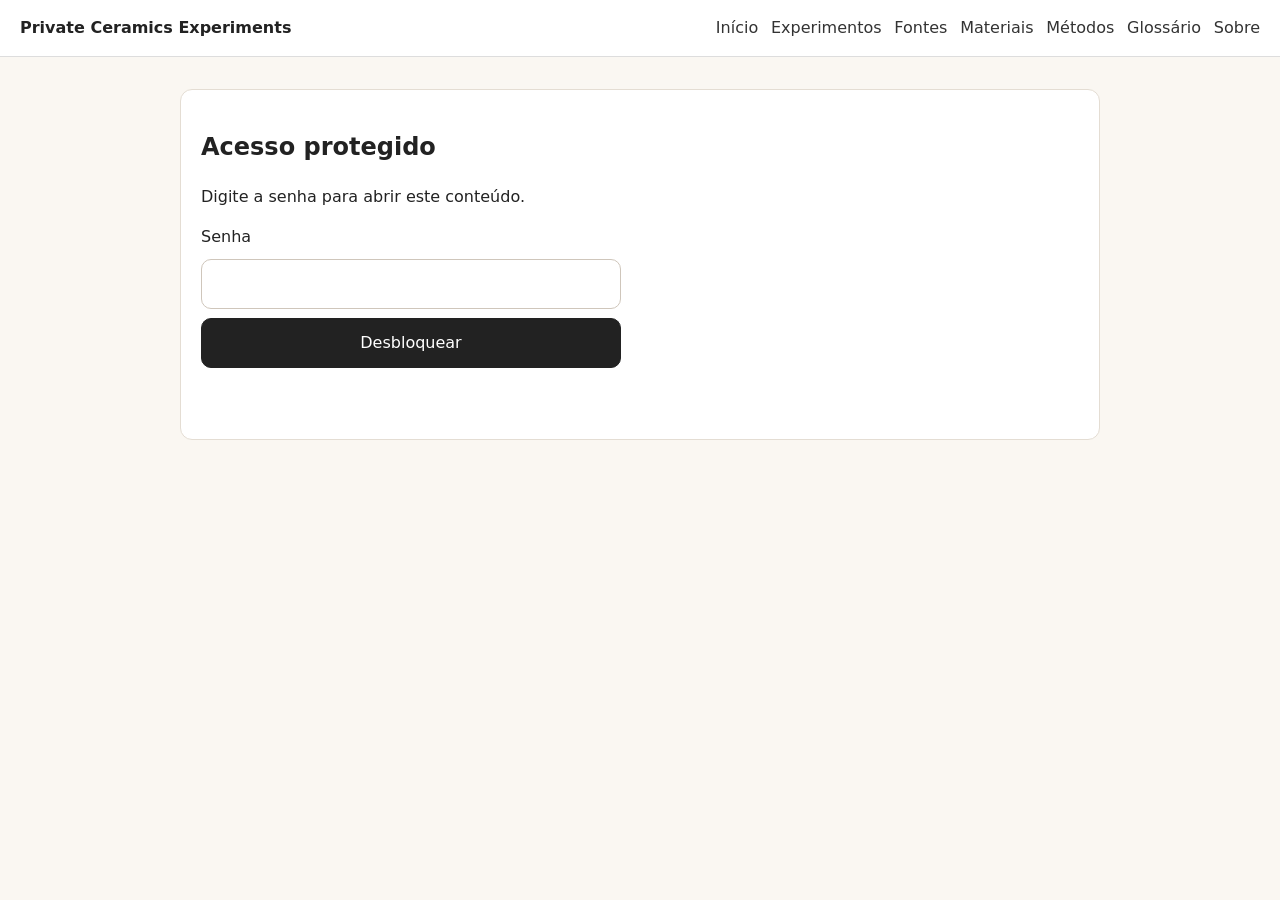
==== experimentos/index.html @ 7939c784 "test" ====
<!doctype html>
<html lang="pt-BR">
  <head>
    <meta charset="utf-8" />
    <meta name="viewport" content="width=device-width, initial-scale=1" />
    <title>Private Ceramics Experiments</title>
    <meta name="description" content="Site protegido por senha." />
    <link rel="stylesheet" href="/assets/style.css" />
    <link rel="stylesheet" href="/assets/protected-site.css" />
    <script>
      window.PROTECTED_SITE_ROUTE = "/experimentos/";
    </script>
    <script defer src="/assets/protected-site.js"></script>
  </head>
  <body class="protected-shell">
    <header class="protected-shell__header">
      <a class="protected-shell__brand" href="/">Private Ceramics Experiments</a>
      <nav class="protected-shell__nav">
        <a href="/">Início</a>
        <a href="/experimentos/">Experimentos</a>
        <a href="/fontes/">Fontes</a>
        <a href="/materiais/">Materiais</a>
        <a href="/metodos/">Métodos</a>
        <a href="/glossario/">Glossário</a>
        <a href="/sobre/">Sobre</a>
      </nav>
    </header>
    <main class="site-main protected-shell__main" id="protected-app">
      <section class="protected-card">
        <h1>Acesso protegido</h1>
        <p>Digite a senha para abrir este conteúdo.</p>
        <form id="protected-form" class="protected-form">
          <label for="protected-passphrase">Senha</label>
          <input id="protected-passphrase" name="passphrase" type="password" autocomplete="current-password" />
          <button type="submit">Desbloquear</button>
        </form>
        <p id="protected-message" class="protected-message" aria-live="polite"></p>
      </section>
    </main>
  </body>
</html>
---- assets/style.css ----
:root { color-scheme: light; }
body { font-family: system-ui, sans-serif; line-height: 1.5; margin: 0; color: #222; background: #faf7f2; }
.site-header { display: flex; gap: 1rem; padding: 1rem 1.25rem; background: #fff; border-bottom: 1px solid #ddd; position: sticky; top: 0; }
.site-header a { color: #333; text-decoration: none; }
.site-main { max-width: 920px; margin: 0 auto; padding: 2rem 1.25rem 4rem; }
.card { background: #fff; border: 1px solid #e4ddd3; border-radius: 12px; padding: 1rem 1.1rem; margin: 1rem 0; }
.meta { color: #666; font-size: 0.95rem; }
.tags { display: flex; flex-wrap: wrap; gap: .4rem; padding: 0; list-style: none; }
.tags li { background: #efe7dc; border-radius: 999px; padding: .15rem .6rem; }
table { width: 100%; border-collapse: collapse; background: #fff; }
th, td { border: 1px solid #e4ddd3; padding: .65rem .75rem; text-align: left; vertical-align: top; }
th { background: #f4efe8; }
code, pre { background: #f4efe8; }
pre { padding: 1rem; overflow: auto; border-radius: 8px; }
---- assets/protected-site.css ----
:root { color-scheme: light; }
body.protected-shell { margin: 0; font-family: system-ui, sans-serif; background: #faf7f2; color: #222; }
.protected-shell__header { display: flex; gap: 1rem; align-items: center; justify-content: space-between; flex-wrap: wrap; padding: 1rem 1.25rem; background: #fff; border-bottom: 1px solid #ddd; position: sticky; top: 0; z-index: 10; }
.protected-shell__brand { font-weight: 700; color: #222; text-decoration: none; }
.protected-shell__nav { display: flex; gap: .8rem; flex-wrap: wrap; }
.protected-shell__nav a { color: #333; text-decoration: none; }
.protected-shell__main { max-width: 920px; margin: 0 auto; padding: 2rem 1.25rem 4rem; }
.protected-card { background: #fff; border: 1px solid #e4ddd3; border-radius: 12px; padding: 1.2rem 1.25rem; }
.protected-form { display: grid; gap: .6rem; max-width: 420px; }
.protected-form input, .protected-form button { font: inherit; padding: .75rem .85rem; border-radius: 10px; border: 1px solid #cfc6bb; }
.protected-form button { cursor: pointer; background: #222; color: #fff; border-color: #222; }
.protected-message { min-height: 1.2em; color: #7a1f1f; }
.protected-asset { background: #fff; border: 1px solid #e4ddd3; border-radius: 12px; padding: 1rem; }
.protected-asset img, .protected-asset iframe { max-width: 100%; width: 100%; border: 0; }
.protected-asset iframe { min-height: 80vh; }
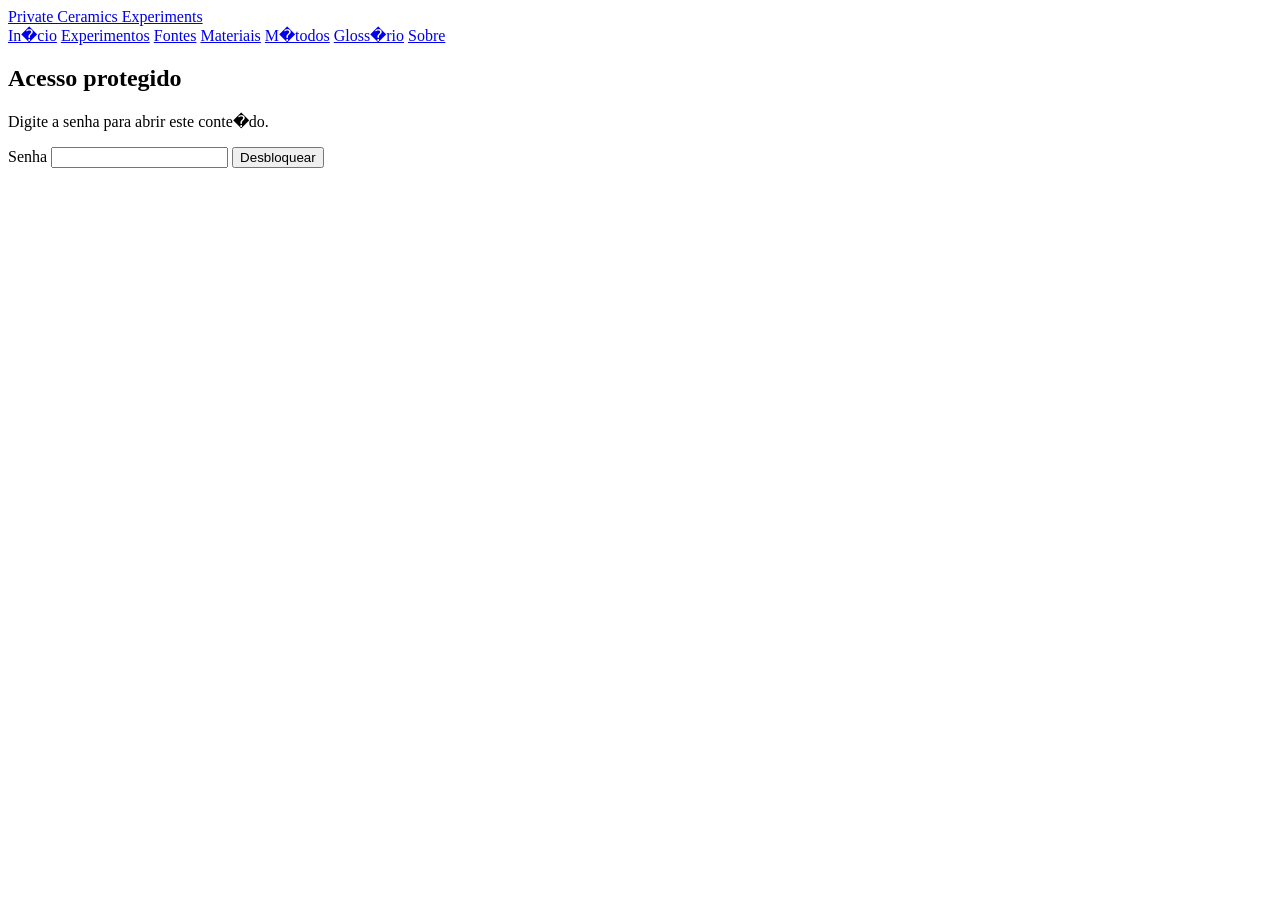
==== commit 2e074bb3: "test" ====
--- a/experimentos/index.html
+++ b/experimentos/index.html
@@ -5,30 +5,31 @@
     <meta name="viewport" content="width=device-width, initial-scale=1" />
     <title>Private Ceramics Experiments</title>
     <meta name="description" content="Site protegido por senha." />
-    <link rel="stylesheet" href="/assets/style.css" />
-    <link rel="stylesheet" href="/assets/protected-site.css" />
+    <link rel="stylesheet" href="/PCE-site/assets/style.css" />
+    <link rel="stylesheet" href="/PCE-site/assets/protected-site.css" />
     <script>
       window.PROTECTED_SITE_ROUTE = "/experimentos/";
+      window.PROTECTED_SITE_BASE_PATH = "/PCE-site/";
     </script>
-    <script defer src="/assets/protected-site.js"></script>
+    <script defer src="/PCE-site/assets/protected-site.js"></script>
   </head>
   <body class="protected-shell">
     <header class="protected-shell__header">
-      <a class="protected-shell__brand" href="/">Private Ceramics Experiments</a>
+      <a class="protected-shell__brand" href="/PCE-site/">Private Ceramics Experiments</a>
       <nav class="protected-shell__nav">
-        <a href="/">Início</a>
-        <a href="/experimentos/">Experimentos</a>
-        <a href="/fontes/">Fontes</a>
-        <a href="/materiais/">Materiais</a>
-        <a href="/metodos/">Métodos</a>
-        <a href="/glossario/">Glossário</a>
-        <a href="/sobre/">Sobre</a>
+        <a href="/PCE-site/">In�cio</a>
+        <a href="/PCE-site/experimentos/">Experimentos</a>
+        <a href="/PCE-site/fontes/">Fontes</a>
+        <a href="/PCE-site/materiais/">Materiais</a>
+        <a href="/PCE-site/metodos/">M�todos</a>
+        <a href="/PCE-site/glossario/">Gloss�rio</a>
+        <a href="/PCE-site/sobre/">Sobre</a>
       </nav>
     </header>
     <main class="site-main protected-shell__main" id="protected-app">
       <section class="protected-card">
         <h1>Acesso protegido</h1>
-        <p>Digite a senha para abrir este conteúdo.</p>
+        <p>Digite a senha para abrir este conte�do.</p>
         <form id="protected-form" class="protected-form">
           <label for="protected-passphrase">Senha</label>
           <input id="protected-passphrase" name="passphrase" type="password" autocomplete="current-password" />
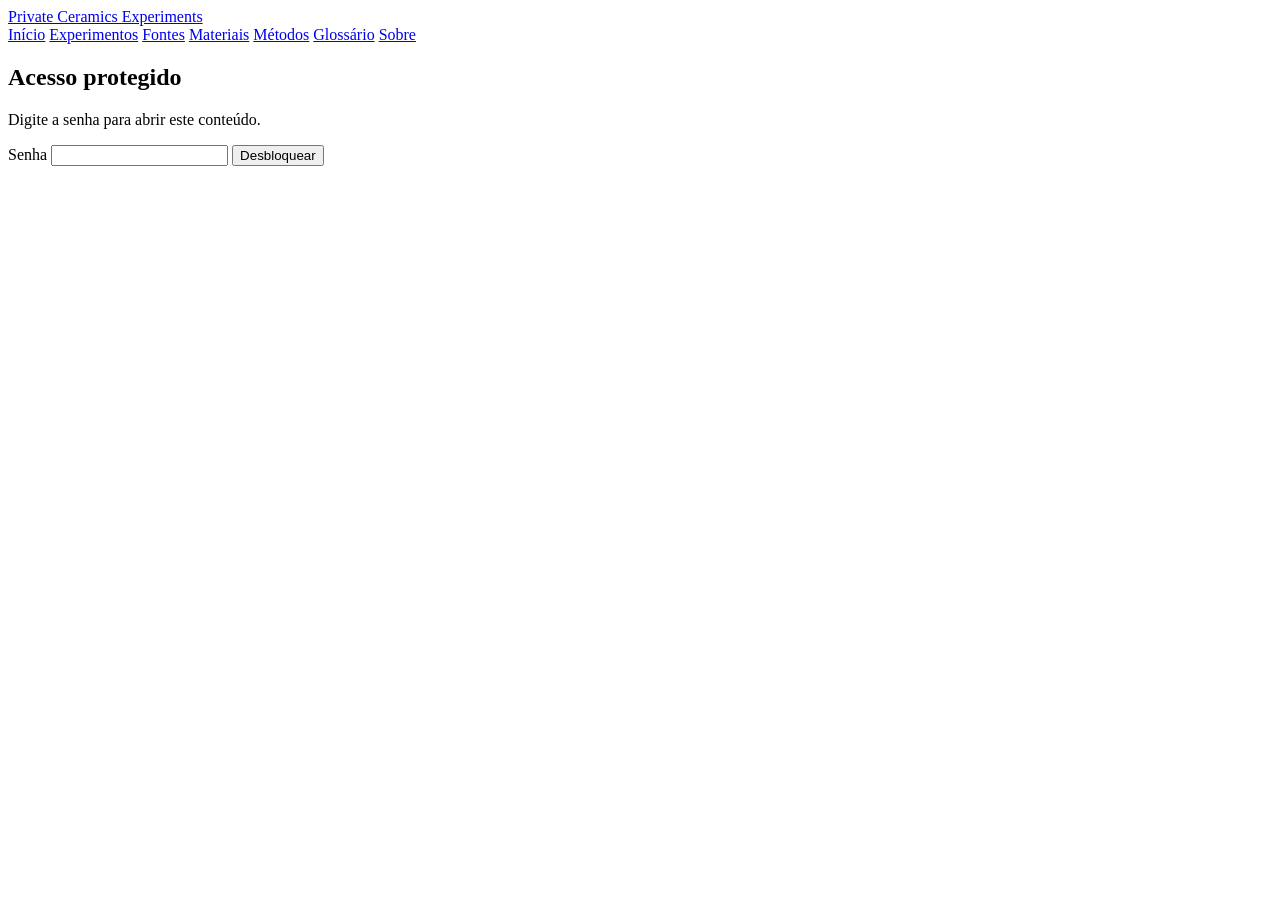
==== commit d1fcd413: "test" ====
--- a/experimentos/index.html
+++ b/experimentos/index.html
@@ -17,20 +17,20 @@
     <header class="protected-shell__header">
       <a class="protected-shell__brand" href="/PCE-site/">Private Ceramics Experiments</a>
       <nav class="protected-shell__nav">
-        <a href="/PCE-site/">In�cio</a>
+        <a href="/PCE-site/">In&iacute;cio</a>
         <a href="/PCE-site/experimentos/">Experimentos</a>
         <a href="/PCE-site/fontes/">Fontes</a>
         <a href="/PCE-site/materiais/">Materiais</a>
-        <a href="/PCE-site/metodos/">M�todos</a>
-        <a href="/PCE-site/glossario/">Gloss�rio</a>
+        <a href="/PCE-site/metodos/">M&eacute;todos</a>
+        <a href="/PCE-site/glossario/">Gloss&aacute;rio</a>
         <a href="/PCE-site/sobre/">Sobre</a>
       </nav>
     </header>
     <main class="site-main protected-shell__main" id="protected-app">
       <section class="protected-card">
         <h1>Acesso protegido</h1>
-        <p>Digite a senha para abrir este conte�do.</p>
-        <form id="protected-form" class="protected-form">
+        <p>Digite a senha para abrir este conte&uacute;do.</p>
+        <form id="protected-form" class="protected-form" method="post">
           <label for="protected-passphrase">Senha</label>
           <input id="protected-passphrase" name="passphrase" type="password" autocomplete="current-password" />
           <button type="submit">Desbloquear</button>
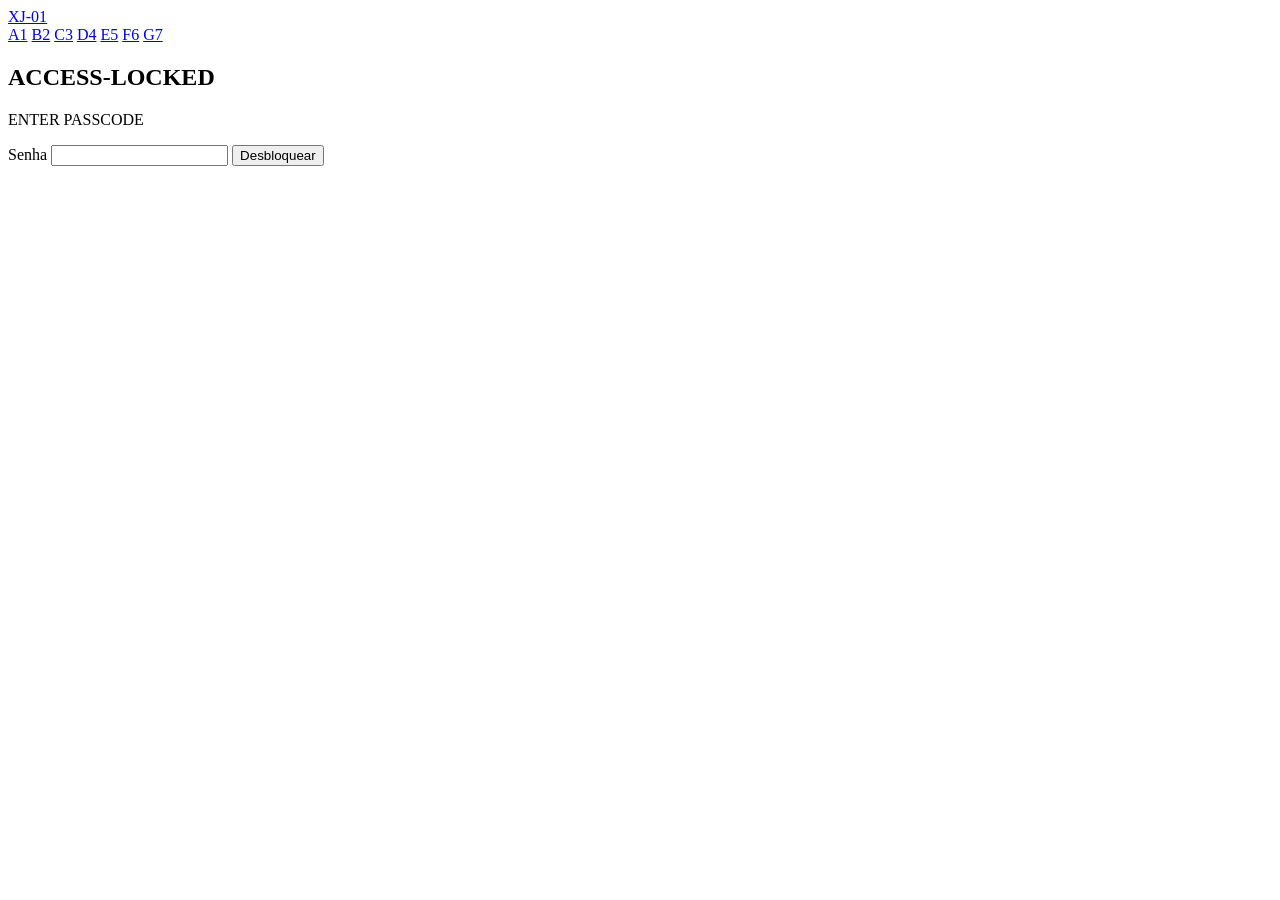
==== commit 509b763f: "test" ====
--- a/experimentos/index.html
+++ b/experimentos/index.html
@@ -3,8 +3,8 @@
   <head>
     <meta charset="utf-8" />
     <meta name="viewport" content="width=device-width, initial-scale=1" />
-    <title>Private Ceramics Experiments</title>
-    <meta name="description" content="Site protegido por senha." />
+    <title>Protected Site</title>
+    <meta name="description" content="Protected content." />
     <link rel="stylesheet" href="/PCE-site/assets/style.css" />
     <link rel="stylesheet" href="/PCE-site/assets/protected-site.css" />
     <script>
@@ -15,21 +15,21 @@
   </head>
   <body class="protected-shell">
     <header class="protected-shell__header">
-      <a class="protected-shell__brand" href="/PCE-site/">Private Ceramics Experiments</a>
-      <nav class="protected-shell__nav">
-        <a href="/PCE-site/">In&iacute;cio</a>
-        <a href="/PCE-site/experimentos/">Experimentos</a>
-        <a href="/PCE-site/fontes/">Fontes</a>
-        <a href="/PCE-site/materiais/">Materiais</a>
-        <a href="/PCE-site/metodos/">M&eacute;todos</a>
-        <a href="/PCE-site/glossario/">Gloss&aacute;rio</a>
-        <a href="/PCE-site/sobre/">Sobre</a>
+      <a class="protected-shell__brand" href="/PCE-site/">XJ-01</a>
+      <nav class="protected-shell__nav" aria-label="XJ-01">
+        <a href="/PCE-site/">A1</a>
+        <a href="/PCE-site/experimentos/">B2</a>
+        <a href="/PCE-site/fontes/">C3</a>
+        <a href="/PCE-site/materiais/">D4</a>
+        <a href="/PCE-site/metodos/">E5</a>
+        <a href="/PCE-site/glossario/">F6</a>
+        <a href="/PCE-site/sobre/">G7</a>
       </nav>
     </header>
     <main class="site-main protected-shell__main" id="protected-app">
       <section class="protected-card">
-        <h1>Acesso protegido</h1>
-        <p>Digite a senha para abrir este conte&uacute;do.</p>
+        <h1>ACCESS-LOCKED</h1>
+        <p>ENTER PASSCODE</p>
         <form id="protected-form" class="protected-form" method="post">
           <label for="protected-passphrase">Senha</label>
           <input id="protected-passphrase" name="passphrase" type="password" autocomplete="current-password" />
